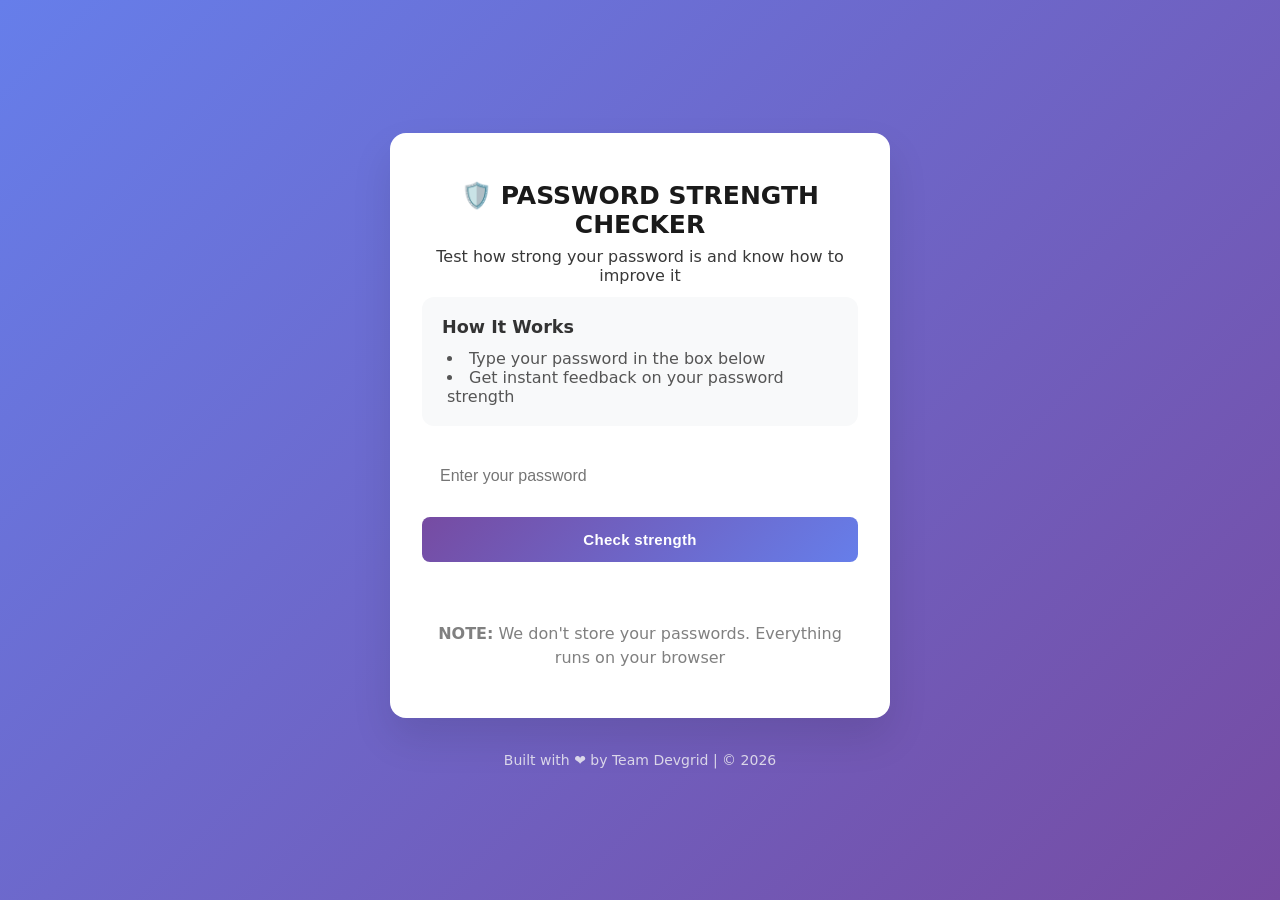
==== project.html @ 146bc4b0 "sync local files with main" ====
<!DOCTYPE html>
<html lang="en">
<head>
    <meta charset="UTF-8">
    <meta name="viewport" content="width=device-width, initial-scale=1.0">
    <title>PASSWORD STRENGTH CHECKER</title>
    <link rel="stylesheet" href="project.css">
</head>
<body>
    <main class="container">
            <section class="card">
<h1><h1>🛡️ Password Strength Checker</h1></h1>
                <p class="subtitle"> Test how strong your password is and know how to improve it
                 </p>
                 <div class="info">
                    <h2>how it works</h2>
                    <ul>
                        <li>Type your password in the box below</li>
                        <li>Get instant feedback on your password strength</li>
                    </ul>
                 </div>
                 <input type="password" id="passwordInput" placeholder="Enter your password">
                 <button id="checkBtn">Check strength</button>
                 <p id="feedback"></p>
                 <p class="note"><strong>NOTE:</strong> We don't store your passwords. Everything runs on your browser</p>
            </section>
    </main>
    <footer>
        <p>Built with ❤️ by Team Devgrid | &copy; 2026</p>
    </footer>
    <script src="script.js"></script>
</body>
</html>
---- project.css ----
*{
    margin: 0;
    padding: 0;
    box-sizing: border-box;
}
body{
    font-family: system-ui, -apple-system, BlinkMacSystemFont, 'Segoe UI', Roboto, Oxygen, Ubuntu, Cantarell, 'Open Sans', 'Helvetica Neue', sans-serif;
    min-height: 100vh;
    background: linear-gradient(135deg, #667eea 0%, #764ba2 100%);
    display: flex;
    flex-direction: column;
    justify-content: center;
    align-items: center;
    padding: 20px;
    gap: 10px;
}
.card>h1{
    text-transform: uppercase;
    text-decoration: solid;
}
.container{
    width: 100%;
    max-width: 500px;
    display: flex;
    align-items: center;
    justify-content: center;
}
.card{
    background: white;
    border-radius: 16px;
    padding: 40px 32px;
    box-shadow: 0 20px 40px rgba(0 ,0, 0, 0.1);
    text-align: center;
    animation: fadeIn 0.4s ease;
}
h1{
    font-size: 25px;
    margin-bottom: 8px;
    color: #1a1a1a;
}
.subtitle{
    color: gray;
    margin-bottom: 12px;
    color: rgb(56, 56, 56);
}
.info{
    text-align: left;
    background: #f8f9fa;
    border-radius: 12px;
    padding: 20px;
    margin-bottom: 25px;
}
.info>h2{
    font-size: 1.1rem;
    text-transform: capitalize;
    margin-bottom: 12px;
    color: #333;
}
.info>ul{
    list-style-position: inside;
    color: #555;
    padding-left: 5px;
}
.info>li{
    margin-bottom: 10px;
    line-height: 1.5;
}
#passwordInput{
    width: 100%;
    padding: 14px 16px;
    font-size: 1rem;
    border: 2px solid white;
    border-radius: 8px;
    margin-bottom: 16px;
    outline: none;
    transition: border 0.2s ease;
}
#passwordInput:focus{border-color: #667eea;}
#checkBtn {
  background: linear-gradient(135deg, #764ba2, #667eea);
  letter-spacing: 0.3px;
    color: white;
    border: none;
    padding: 14px 32px;
    font-size: 15px;
    font-weight: 600;
    border-radius: 8px;
    cursor: pointer;
    transition: all 0.2s ease;
    width: 100%;
    margin-bottom: 16px;
}
#checkBtn:hover{
background: linear-gradient(135deg, #667eea, #764ba2);
transform: translateY(-2px) scale(1.05);
box-shadow: 0 8px 16px rgba(102,126,234,0.3);
}
#feedback{
    min-height:24px;
    font-weight: 600;
    margin-bottom: 20px;
}
.note{
    font-size: 16px;
    color:gray;
    margin-top: 8px;
    margin-bottom: 8px;
    line-height: 1.5;
}
footer{
    margin-top: 24px;
    color: whitesmoke;
    opacity: 0.8;
    font-size: 14px;
    text-align: center;
}
.card {
  animation: fadeIn 0.4s ease;
}

@keyframes fadeIn {
  from {
    opacity: 0;
    transform: translateY(10px);
  }
  to {
    opacity: 1;
    transform: translateY(0);
  }
}

@media (max-width: 768px) {
  .card {
    padding: 32px 24px;
  }

  h1 {
    font-size: 22px;
  }

  .container {
    max-width: 90%;
  }
}

@media (max-width: 480px) {
  body {
    padding: 12px;
  }

  .card {
    padding: 24px 18px;
    border-radius: 12px;
  }

  h1 {
    font-size: 20px;
  }

  .subtitle {
    font-size: 14px;
  }

  #checkBtn {
    padding: 12px 20px;
    font-size: 14px;
  }

  #passwordInput {
    padding: 12px;
    font-size: 14px;
  }

  .info {
    padding: 16px;
  }

  footer {
    font-size: 12px;
  }
}
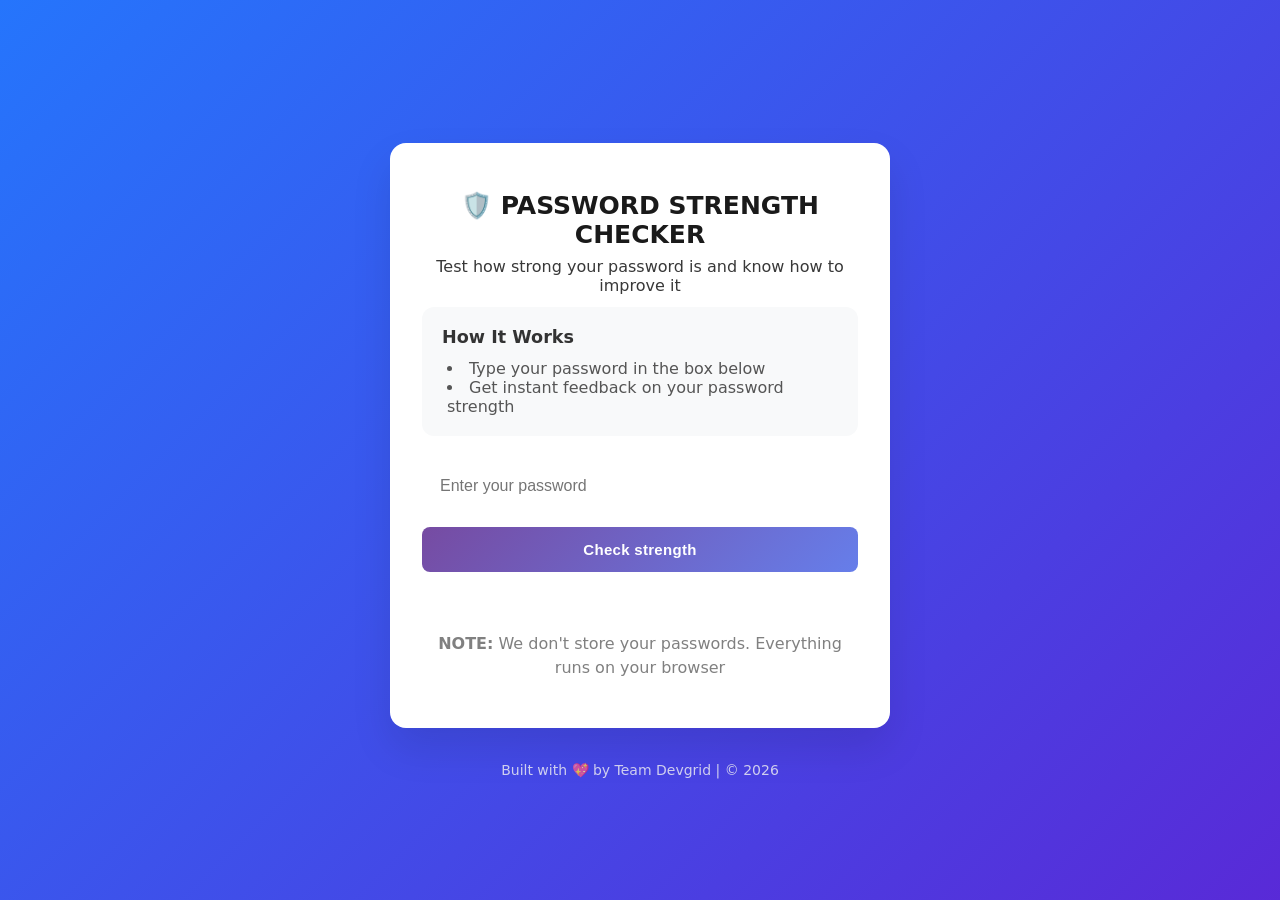
==== commit 134bc8e1: "added bg animation" ====
--- a/project.html
+++ b/project.html
@@ -7,6 +7,8 @@
     <link rel="stylesheet" href="project.css">
 </head>
 <body>
+    <div class="effect1"></div>
+    <div class="effect2"></div>
     <main class="container">
             <section class="card">
 <h1><h1>🛡️ Password Strength Checker</h1></h1>
@@ -26,7 +28,7 @@
             </section>
     </main>
     <footer>
-        <p>Built with ❤️ by Team Devgrid | &copy; 2026</p>
+        <p>Built with <span class="heart">💖</span> by Team Devgrid | &copy; 2026</p>
     </footer>
     <script src="script.js"></script>
 </body>
--- a/project.css
+++ b/project.css
@@ -6,7 +6,9 @@
 body{
     font-family: system-ui, -apple-system, BlinkMacSystemFont, 'Segoe UI', Roboto, Oxygen, Ubuntu, Cantarell, 'Open Sans', 'Helvetica Neue', sans-serif;
     min-height: 100vh;
-    background: linear-gradient(135deg, #667eea 0%, #764ba2 100%);
+    background: linear-gradient(-45deg, #667eea, #764ba2, #6a11cb, #2575fc);
+    background-size: 400% 400%;
+     animation: gradientMove 8s ease infinite;
     display: flex;
     flex-direction: column;
     justify-content: center;
@@ -25,13 +27,19 @@
     align-items: center;
     justify-content: center;
 }
-.card{
+.card {
     background: white;
     border-radius: 16px;
     padding: 40px 32px;
     box-shadow: 0 20px 40px rgba(0 ,0, 0, 0.1);
     text-align: center;
     animation: fadeIn 0.4s ease;
+    position: relative;
+    z-index: 2;
+  }
+  .card:hover {
+    transform: translateY(-6px);
+    transition: 0.3s ease;
 }
 h1{
     font-size: 25px;
@@ -114,21 +122,36 @@
     font-size: 14px;
     text-align: center;
 }
-.card {
-  animation: fadeIn 0.4s ease;
-}
+
+.effect1 {
+    top: -60px;
+    left: -60px;
+    background: #ff4ecd;
+}
+
+.effect2{
+    bottom: -60px;
+    right: -35px;
+    background: #4ef0ff;
+    animation-delay: 3s;
+}
+
 
 @keyframes fadeIn {
-  from {
+  0% {
     opacity: 0;
     transform: translateY(10px);
   }
-  to {
+  100% {
     opacity: 1;
     transform: translateY(0);
   }
 }
-
+@keyframes gradientMove {
+    0% { background-position: 0% 50%; }
+    50% { background-position: 100% 50%; }
+    100% { background-position: 0% 50%; }
+}
 @media (max-width: 768px) {
   .card {
     padding: 32px 24px;
@@ -178,4 +201,25 @@
   footer {
     font-size: 12px;
   }
+}
+.heart {
+    display: inline-block;
+    animation: heartbeat 1s infinite;
+}
+@keyframes heartbeat {
+    0% {
+        transform: scale(1);
+    }
+    25% {
+        transform: scale(1.2);
+    }
+    40% {
+        transform: scale(1);
+    }
+    60% {
+        transform: scale(1.2);
+    }
+    100% {
+        transform: scale(1);
+    }
 }
